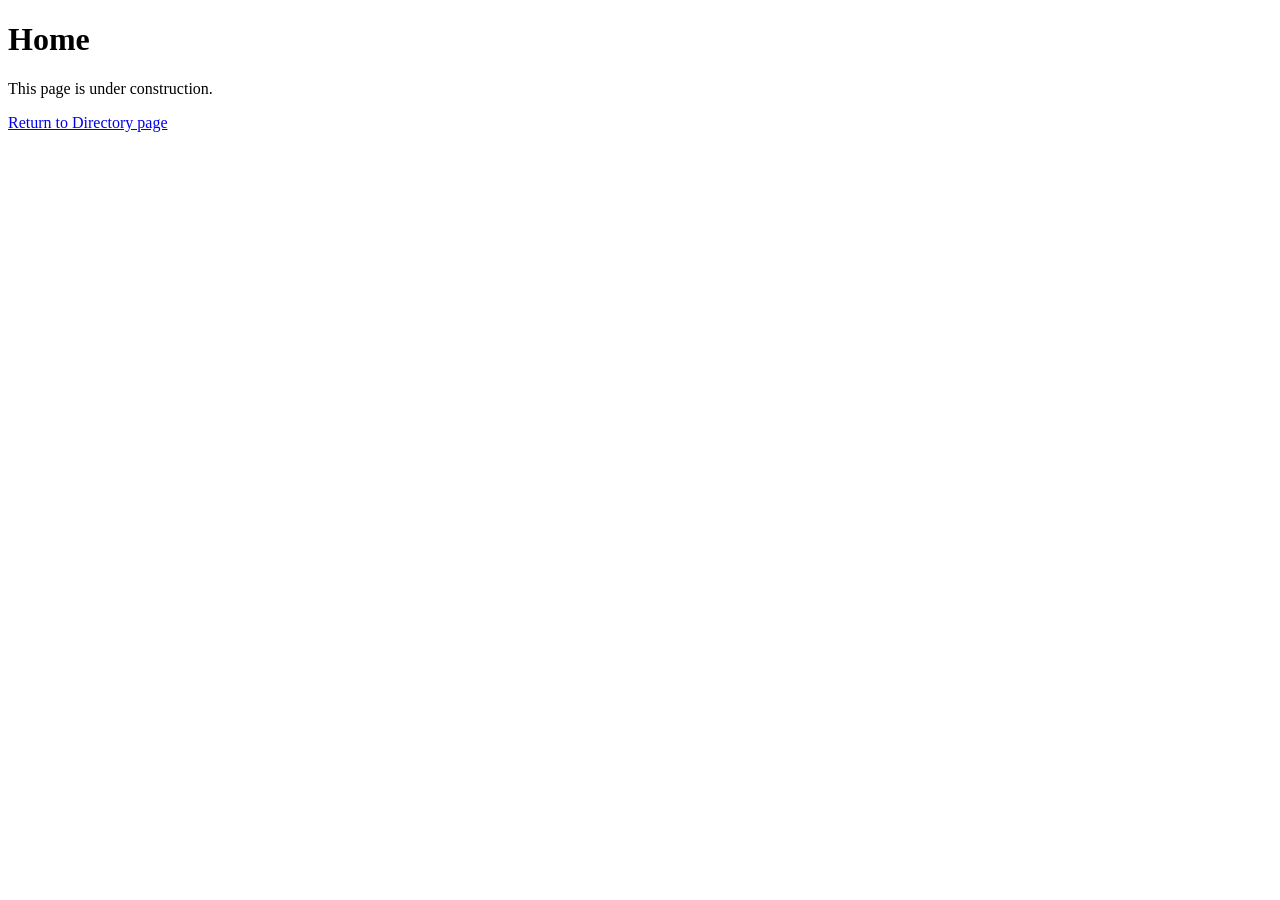
==== chamber/index.html @ 59874936 "fix(chamber): add Open Graph type metadata" ====
<!DOCTYPE html>
<html lang="en">

<head>
    <meta charset="UTF-8">
    <meta name="viewport" content="width=device-width, initial-scale=1.0">
    <title>Home | Chamber Project</title>
</head>

<body>
    <main>
        <h1>Home</h1>
        <p>This page is under construction.</p>
        <a href="directory.html">Return to Directory page</a>
    </main>
</body>

</html>
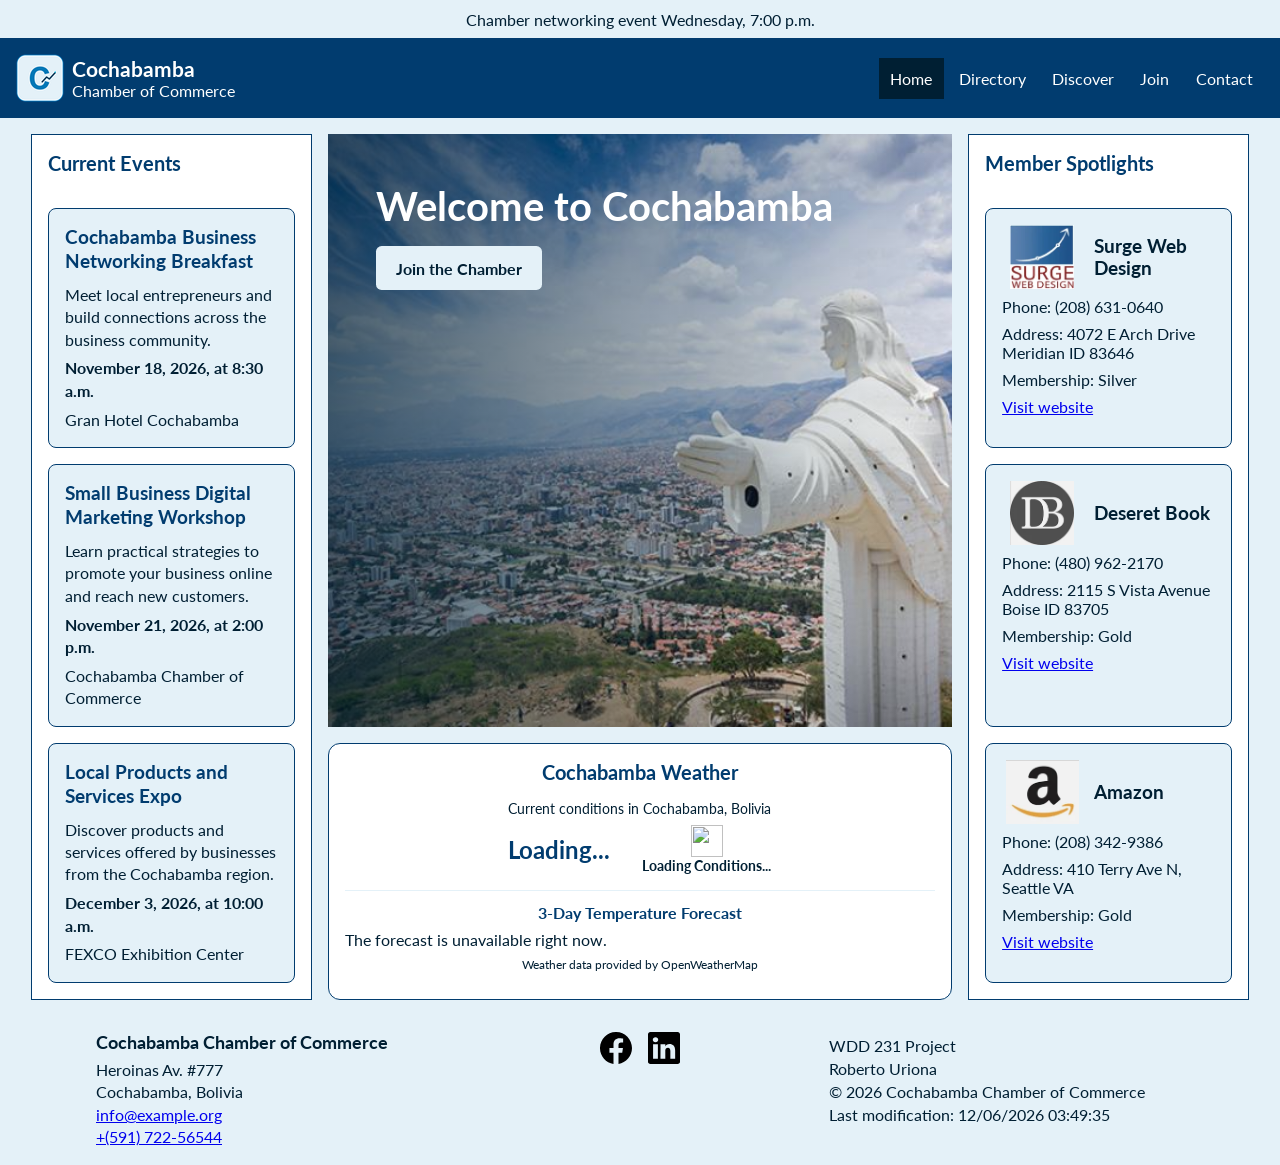
==== commit e43f81cc: "feat(chamber): add homepage weather and member spotlights" ====
--- a/chamber/index.html
+++ b/chamber/index.html
@@ -4,15 +4,156 @@
 <head>
     <meta charset="UTF-8">
     <meta name="viewport" content="width=device-width, initial-scale=1.0">
-    <title>Home | Chamber Project</title>
+    <meta name="author" content="Roberto Uriona">
+    <meta name="description"
+        content="Explore the Cochabamba Chamber of Commerce directory to discover local businesses, services, and contact information.">
+    <meta property="og:title" content="Cochabamba Chamber of Commerce | Home Page">
+    <meta property="og:type" content="website">
+    <meta property="og:description"
+        content="Explore local businesses and services in the Cochabamba Chamber of Commerce directory.">
+    <meta property="og:image" content="https://ruriona19.github.io/wdd231/chamber/images/cochabamba-city.jpeg">
+    <meta property="og:url" content="https://ruriona19.github.io/wdd231/chamber/index.html">
+    <title>Home Page | Cochabamba Chamber of Commerce</title>
+    <link rel="icon" href="images/favicon.ico" sizes="any">
+    <link rel="stylesheet" href="styles/small.css">
+    <link rel="stylesheet" href="styles/large.css">
+    <link rel="preconnect" href="https://fonts.googleapis.com">
+    <link rel="preconnect" href="https://fonts.gstatic.com" crossorigin>
+    <link href="https://fonts.googleapis.com/css2?family=Lato:wght@300;400;700&display=swap" rel="stylesheet">
+    <script src="scripts/date.js" defer></script>
+    <script src="scripts/navigation.js" defer></script>
+    <script src="scripts/weather.js" defer></script>
+    <script src="scripts/spotlight.js" defer></script>
 </head>
 
 <body>
-    <main>
-        <h1>Home</h1>
-        <p>This page is under construction.</p>
-        <a href="directory.html">Return to Directory page</a>
+    <header>
+        <p class="announcement">
+            Chamber networking event Wednesday, 7:00 p.m.
+        </p>
+        <div class="header-content">
+            <a class="brand" href="index.html">
+                <img src="images/favicon.ico" alt="">
+                <span class="brand-text">
+                    <span class="brand-name">Cochabamba</span>
+                    <span>Chamber of Commerce</span>
+                </span>
+            </a>
+
+            <button class="menu-toggle" type="button" aria-expanded="false" aria-controls="primary-nav">
+                <span class="menu-open" aria-hidden="true">☰</span>
+                <span class="menu-close" aria-hidden="true">×</span>
+                <span class="visually-hidden">Open navigation</span>
+            </button>
+
+            <nav id="primary-nav" aria-label="Main navigation">
+                <a href="index.html" aria-current="page">Home</a>
+                <a href="directory.html">Directory</a>
+                <a href="discover.html">Discover</a>
+                <a href="join.html">Join</a>
+                <a href="contact.html">Contact</a>
+            </nav>
+        </div>
+    </header>
+    <main class="home-layout">
+        <section class="hero" aria-labelledby="hero-title">
+            <img class="hero-image" src="images/cochabamba-city.jpeg" alt="Cochabamba city view" fetchpriority="high">
+            <div class="hero-content">
+                <h1 id="hero-title">Welcome to Cochabamba</h1>
+                <a class="hero-cta" href="join.html">Join the Chamber</a>
+            </div>
+        </section>
+
+        <section class="home-panel home-weather" aria-labelledby="weather-title">
+            <h2 id="weather-title">Cochabamba Weather</h2>
+            <p class="weather-location">Current conditions in Cochabamba, Bolivia</p>
+
+            <div class="weather-summary">
+                <p class="weather-temperature">
+                    <span id="current-temp" aria-live="polite">Loading...</span>
+                </p>
+                <figure class="weather-condition">
+                    <img id="weather-icon" src="" alt="">
+                    <figcaption aria-live="polite">Loading conditions...</figcaption>
+                </figure>
+            </div>
+
+            <div class="weather-forecast" aria-labelledby="forecast-title">
+                <h3 id="forecast-title">3-Day Temperature Forecast</h3>
+                <ul id="forecast-list" aria-live="polite">
+                    <li>Loading forecast...</li>
+                </ul>
+            </div>
+
+            <p class="weather-source">Weather data provided by OpenWeatherMap</p>
+        </section>
+
+        <section class="home-panel home-events" aria-labelledby="events-title">
+            <h2 id="events-title">Current Events</h2>
+
+            <article class="event-card">
+                <h3>Cochabamba Business Networking Breakfast</h3>
+                <p>Meet local entrepreneurs and build connections across the business community.</p>
+                <p><time datetime="2026-11-18T08:30-04:00">November 18, 2026, at 8:30 a.m.</time></p>
+                <p>Gran Hotel Cochabamba</p>
+            </article>
+
+            <article class="event-card">
+                <h3>Small Business Digital Marketing Workshop</h3>
+                <p>Learn practical strategies to promote your business online and reach new customers.</p>
+                <p><time datetime="2026-11-21T14:00-04:00">November 21, 2026, at 2:00 p.m.</time></p>
+                <p>Cochabamba Chamber of Commerce</p>
+            </article>
+
+            <article class="event-card">
+                <h3>Local Products and Services Expo</h3>
+                <p>Discover products and services offered by businesses from the Cochabamba region.</p>
+                <p><time datetime="2026-12-03T10:00-04:00">December 3, 2026, at 10:00 a.m.</time></p>
+                <p>FEXCO Exhibition Center</p>
+            </article>
+
+
+        </section>
+
+        <section class="home-spotlights" aria-labelledby="spotlights-title">
+            <h2 id="spotlights-title">Member Spotlights</h2>
+
+            <div id="spotlight-container" aria-live="polite">
+                <p>Loading member spotlights...</p>
+            </div>
+        </section>
     </main>
+    <footer class="site-footer">
+        <div class="footer-content">
+            <div>
+                <h2>Cochabamba Chamber of Commerce</h2>
+                <address>
+                    Heroinas Av. #777<br>
+                    Cochabamba, Bolivia<br>
+                    <a href="mailto:info@example.org">info@example.org</a><br>
+                    <a href="tel:+59172256544">+(591) 722-56544</a>
+                </address>
+            </div>
+
+            <div class="social-links">
+                <a href="https://facebook.com" target="_blank" rel="noopener noreferrer"
+                    aria-label="Cochabamba Chamber of Commerce' Facebook">
+                    <img src="images/facebook.svg" alt="Visit us on Facebook">
+                </a>
+                <a href="https://linkeding.com" target="_blank" rel="noopener noreferrer"
+                    aria-label="Cochabamba Chamber of Commerce' LinkedIn">
+                    <img src="images/linkedin.svg" alt="Visit us on LinkedIn">
+                </a>
+            </div>
+
+            <div>
+                <p>WDD 231 Project</p>
+                <p>Roberto Uriona</p>
+                <p>&copy; <span id="current-year"></span> Cochabamba Chamber of Commerce</p>
+                <p>Last modification: <span id="last-modified"></span></p>
+            </div>
+        </div>
+    </footer>
 </body>
 
 </html>
--- a/chamber/styles/small.css
+++ b/chamber/styles/small.css
@@ -0,0 +1,564 @@
+:root {
+    --color-primary: #013c6f;
+    --color-secondary: #001f33;
+    --color-accent: #00b4d8;
+    --color-accent-light: #caf0f8;
+    --color-background: #e4f1f8;
+    --color-white: #ffffff;
+
+    --color-text: var(--color-secondary);
+}
+
+* {
+    box-sizing: border-box;
+}
+
+body {
+    margin: 0;
+    font-family: "Lato", sans-serif;
+    color: var(--color-text);
+    background: var(--color-background);
+}
+
+/* header */
+.announcement {
+    margin: 0;
+    padding: 0.6rem 1rem;
+    color: var(--color-secondary);
+    background: var(--color-background);
+    text-align: center;
+}
+
+.header-content {
+    display: flex;
+    align-items: center;
+    justify-content: space-between;
+    gap: 1rem;
+    padding: 1rem;
+    flex-wrap: wrap;
+    background-color: var(--color-primary);
+    color: var(--color-white);
+}
+
+.brand {
+    display: flex;
+    align-items: center;
+    gap: 0.5rem;
+    color: inherit;
+    text-decoration: none;
+}
+
+.brand img {
+    width: 48px;
+    height: 48px;
+    flex: 0 0 48px;
+}
+
+.brand-text {
+    display: grid;
+}
+
+.brand-name {
+    font-size: 1.3rem;
+    font-weight: 700;
+}
+
+.menu-close {
+    display: none;
+}
+
+.menu-toggle {
+    padding: 0.5rem;
+    border: 0;
+    color: var(--color-white);
+    background: var(--color-secondary);
+    font-size: 1.5rem;
+}
+
+.menu-toggle[aria-expanded="true"] .menu-open {
+    display: none;
+}
+
+.menu-toggle[aria-expanded="true"] .menu-close {
+    display: inline;
+}
+
+#primary-nav {
+    display: none;
+    flex-basis: 100%;
+}
+
+#primary-nav a {
+    display: block;
+    padding: 0.7rem;
+    color: var(--color-white);
+    text-decoration: none;
+}
+
+#primary-nav a:hover,
+#primary-nav a:focus-visible {
+    text-decoration: underline;
+    text-underline-offset: 0.2em;
+}
+
+#primary-nav a[aria-current="page"] {
+    background: var(--color-secondary);
+}
+
+#primary-nav.is-open {
+    display: block;
+}
+
+.visually-hidden {
+    position: absolute;
+    width: 1px;
+    height: 1px;
+    padding: 0;
+    margin: -1px;
+    overflow: hidden;
+    clip: rect(0, 0, 0, 0);
+    white-space: nowrap;
+    border: 0;
+}
+
+/* main */
+main {
+    width: min(100%, 1250px);
+    margin: 0 auto;
+    padding: 1rem;
+}
+
+.directory-controls {
+    display: flex;
+    justify-content: center;
+    gap: 0.75rem;
+    margin: 1.5rem 0;
+}
+
+.directory-controls button {
+    min-width: 5.5rem;
+    padding: 0.6rem 1rem;
+    border: 1px solid var(--color-secondary);
+    background: var(--color-white);
+    color: var(--color-secondary);
+    cursor: pointer;
+}
+
+.directory-controls button[aria-pressed="true"] {
+    background: var(--color-primary);
+    color: var(--color-white);
+}
+
+.members-grid {
+    display: grid;
+    grid-template-columns: repeat(auto-fit, minmax(min(100%, 285px), 1fr));
+    gap: 1rem;
+}
+
+.member-card {
+    display: grid;
+    grid-template-columns: 76px minmax(0, 1fr);
+    gap: 0.5rem 0.75rem;
+    align-items: center;
+    padding: 1rem;
+    border: 1px solid var(--color-primary);
+    border-radius: 0.5rem;
+    background: var(--color-background);
+    overflow-wrap: anywhere;
+}
+
+.member-card h2 {
+    grid-column: 1 / -1;
+    margin: 0;
+    color: var(--color-secondary);
+    text-align: center;
+    font-size: 1.15rem;
+}
+
+.member-logo {
+    grid-column: 1;
+    grid-row: 2 / span 4;
+    width: 76px;
+    height: 67px;
+    object-fit: contain;
+    background: var(--color-white);
+}
+
+.member-card p {
+    margin: 0;
+}
+
+.member-card a {
+    overflow-wrap: anywhere;
+}
+
+.members-grid.list-view {
+    display: block;
+}
+
+.members-grid.list-view .member-card {
+    display: grid;
+    grid-template-columns: minmax(0, 1fr) minmax(0, 1.2fr) minmax(0, 0.8fr) minmax(0, 1.5fr);
+    gap: 0.5rem 1rem;
+    align-items: start;
+    padding: 1rem;
+    background: var(--color-background);
+}
+
+.members-grid.list-view .member-card:nth-child(even) {
+    background: var(--color-white);
+}
+
+.members-grid.list-view .member-name {
+    grid-column: 1;
+    margin: 0;
+    text-align: left;
+}
+
+.members-grid.list-view .member-logo,
+.members-grid.list-view .member-membership {
+    display: none;
+}
+
+.members-grid.list-view .member-address {
+    grid-column: 2;
+}
+
+.members-grid.list-view .member-phone {
+    grid-column: 3;
+}
+
+.members-grid.list-view .member-website {
+    grid-column: 4;
+    overflow-wrap: anywhere;
+}
+
+@media (max-width: 650px) {
+    .members-grid.list-view .member-card {
+        grid-template-columns: repeat(2, minmax(0, 1fr));
+    }
+
+    .members-grid.list-view .member-name,
+    .members-grid.list-view .member-address {
+        grid-column: 1;
+    }
+
+    .members-grid.list-view .member-phone,
+    .members-grid.list-view .member-website {
+        grid-column: 2;
+    }
+}
+
+/* main home */
+.home-layout {
+    display: grid;
+    grid-template-columns: 1fr;
+    grid-template-areas: "hero" "weather" "events" "spotlights";
+    gap: 1rem;
+}
+
+.hero {
+    position: relative;
+    isolation: isolate;
+    min-height: clamp(18rem, 65vw, 30rem);
+    overflow: hidden;
+    grid-area: hero;
+}
+
+.hero-image {
+    position: absolute;
+    inset: 0;
+    z-index: -2;
+    width: 100%;
+    height: 100%;
+    object-fit: cover;
+    object-position: center;
+}
+
+.hero::before {
+    position: absolute;
+    inset: 0;
+    z-index: -1;
+    background: linear-gradient(90deg, rgb(0 31 51 / 70%), transparent);
+    content: "";
+}
+
+.hero-content {
+    position: relative;
+    display: flex;
+    align-items: flex-start;
+    min-height: inherit;
+    padding: clamp(1.25rem, 5vw, 3rem);
+    color: var(--color-white);
+    flex-direction: column;
+    gap: 1rem;
+}
+
+.hero-content h1 {
+    margin: 0;
+    font-size: clamp(1.5rem, 1rem + 2vw, 2.5rem);
+}
+
+.hero-cta {
+    display: inline-flex;
+    align-items: center;
+    justify-content: center;
+    min-height: 44px;
+    padding: 0.75rem 1.25rem;
+    border-radius: 0.35rem;
+    background: var(--color-background);
+    color: var(--color-secondary);
+    font-weight: 700;
+    text-decoration: none;
+}
+
+.hero-cta:hover {
+    background: var(--color-accent-light);
+}
+
+.hero-cta:focus-visible {
+    outline: 3px solid var(--color-white);
+    outline-offset: 3px;
+}
+
+.home-panel,
+.home-spotlights {
+    padding: 1rem;
+    background: var(--color-white);
+    border: 1px solid var(--color-primary);
+}
+
+.home-events {
+    display: grid;
+    grid-area: events;
+    gap: 1rem;
+}
+
+.home-weather {
+    grid-area: weather;
+}
+
+.home-spotlights {
+    display: grid;
+    align-content: start;
+    gap: 1rem;
+    grid-area: spotlights;
+}
+
+.home-panel h2,
+.home-spotlights>h2 {
+    margin-top: 0;
+    color: var(--color-primary);
+    font-size: 1.25rem;
+}
+
+/* event cards */
+
+.event-card,
+.spotlight-card {
+    display: grid;
+    grid-template-columns: repeat(2, minmax(0, 1fr));
+    gap: 0.5rem 0.75rem;
+    align-items: center;
+    padding: 1rem;
+    border: 1px solid var(--color-primary);
+    border-radius: 0.5rem;
+    background: var(--color-background);
+}
+
+.event-card {
+    grid-template-columns: minmax(0, 1fr);
+    align-items: start;
+    gap: 0.4rem;
+}
+
+.event-card h3 {
+    margin: 0 0 0.25rem;
+    color: var(--color-primary);
+    line-height: 1.3;
+}
+
+.event-card p {
+    margin: 0;
+    line-height: 1.4;
+}
+
+.event-card time {
+    font-weight: 700;
+}
+
+/* spotlight cards */
+
+.spotlight-card {
+    grid-template-columns: minmax(0, 1fr);
+    gap: 0.5rem;
+    align-content: start;
+}
+
+.spotlight-heading {
+    display: grid;
+    grid-template-columns: 5rem minmax(0, 1fr);
+    align-items: center;
+    gap: 0.75rem;
+    min-height: 4rem;
+}
+
+.spotlight-logo {
+    display: block;
+    width: 5rem;
+    max-width: 100%;
+    max-height: 4rem;
+    height: auto;
+    object-fit: contain;
+}
+
+.spotlight-card h3 {
+    margin: 0;
+    overflow-wrap: anywhere;
+}
+
+.spotlight-card p {
+    margin: 0;
+    overflow-wrap: anywhere;
+}
+
+#spotlight-container {
+    display: contents;
+}
+
+/* weather section  */
+
+.home-weather {
+    display: grid;
+    align-content: start;
+    border-radius: 0.75rem;
+    text-align: center;
+}
+
+.weather-location,
+.weather-source {
+    margin: 0;
+    font-size: 0.9rem;
+}
+
+.weather-summary {
+    display: flex;
+    align-items: center;
+    justify-content: center;
+    gap: clamp(1rem, 1rem + 4vw, 2rem);
+    width: 100%;
+    margin-top: 0.5rem;
+}
+
+.weather-temperature {
+    margin: 0;
+    color: var(--color-primary);
+    font-size: clamp(1rem, 1rem + 2vw, 1.5rem);
+    font-weight: 700;
+    text-align: center;
+}
+
+#current-temp strong {
+    font: inherit;
+}
+
+.weather-condition {
+    display: grid;
+    justify-items: center;
+    min-width: 5rem;
+    margin: 0;
+    text-align: center;
+}
+
+#weather-icon {
+    width: 2rem;
+    height: 2rem;
+    object-fit: contain;
+}
+
+.weather-condition figcaption {
+    color: var(--color-secondary);
+    font-size: 0.9rem;
+    font-weight: 700;
+    text-transform: capitalize;
+}
+
+.weather-source {
+    margin-top: 0.5rem;
+    font-size: 0.75rem;
+}
+
+.weather-forecast {
+    width: 100%;
+    margin-top: 1rem;
+    padding-top: 0.75rem;
+    border-top: 1px solid var(--color-background);
+}
+
+.weather-forecast h3 {
+    margin: 0 0 0.5rem;
+    color: var(--color-primary);
+    font-size: 1rem;
+}
+
+#forecast-list {
+    display: grid;
+    gap: 0.4rem;
+    margin: 0;
+    padding: 0;
+    list-style: none;
+    text-align: left;
+}
+
+#forecast-list li {
+    padding: 0.5rem 0.65rem;
+    border-radius: 0.35rem;
+    background: var(--color-background);
+    font-size: 0.9rem;
+}
+
+/* footer */
+.site-footer {
+    display: grid;
+    grid-template-columns: repeat(auto-fit, minmax(min(100%, 220px), 1fr));
+    gap: 0.75rem;
+    padding: 1rem 0;
+    background: var(--color-background);
+}
+
+.footer-content {
+    display: grid;
+    grid-template-columns: repeat(auto-fit, minmax(min(100%, 220px), 1fr));
+    gap: 0.75rem;
+    align-items: start;
+    width: min(100%, 1120px);
+    margin-inline: auto;
+    padding-inline: 1rem;
+}
+
+.site-footer h2 {
+    margin: 0 0 0.4rem;
+    font-size: 1.1rem;
+}
+
+.site-footer address {
+    font-style: normal;
+    line-height: 1.4;
+}
+
+.site-footer>div:last-child p {
+    margin: 0.25rem 0;
+}
+
+.social-links {
+    display: flex;
+    justify-content: center;
+    align-items: center;
+    gap: 1rem;
+}
+
+.social-links img {
+    display: block;
+    width: 32px;
+    height: 32px;
+}
--- a/chamber/styles/large.css
+++ b/chamber/styles/large.css
@@ -0,0 +1,57 @@
+@media (min-width: 700px) {
+    .menu-toggle {
+        display: none;
+    }
+
+    #primary-nav {
+        display: flex;
+        flex-basis: auto;
+        gap: 0.25rem;
+    }
+
+    #primary-nav a {
+        display: inline-block;
+    }
+}
+
+@media (min-width: 900px) {
+    .home-layout {
+        height: auto;
+        min-height: clamp(38rem, 75vh, 56rem);
+        grid-template-columns:
+            minmax(14rem, 0.9fr) minmax(0, 2fr) minmax(15rem, 0.9fr);
+        grid-template-rows: repeat(4, auto);
+        align-items: stretch;
+    }
+
+    .home-events,
+    .home-spotlights {
+        display: grid;
+        grid-row: 1 / span 4;
+        grid-template-rows: subgrid;
+        gap: 1rem;
+    }
+
+    .home-events {
+        grid-column: 1;
+    }
+
+    .hero {
+        grid-column: 2;
+        grid-row: 1 / span 3;
+        min-height: 0;
+    }
+
+    .home-weather {
+        grid-column: 2;
+        grid-row: 4;
+    }
+
+    .home-spotlights {
+        grid-column: 3;
+    }
+
+    .hero-content {
+        min-height: 100%;
+    }
+}
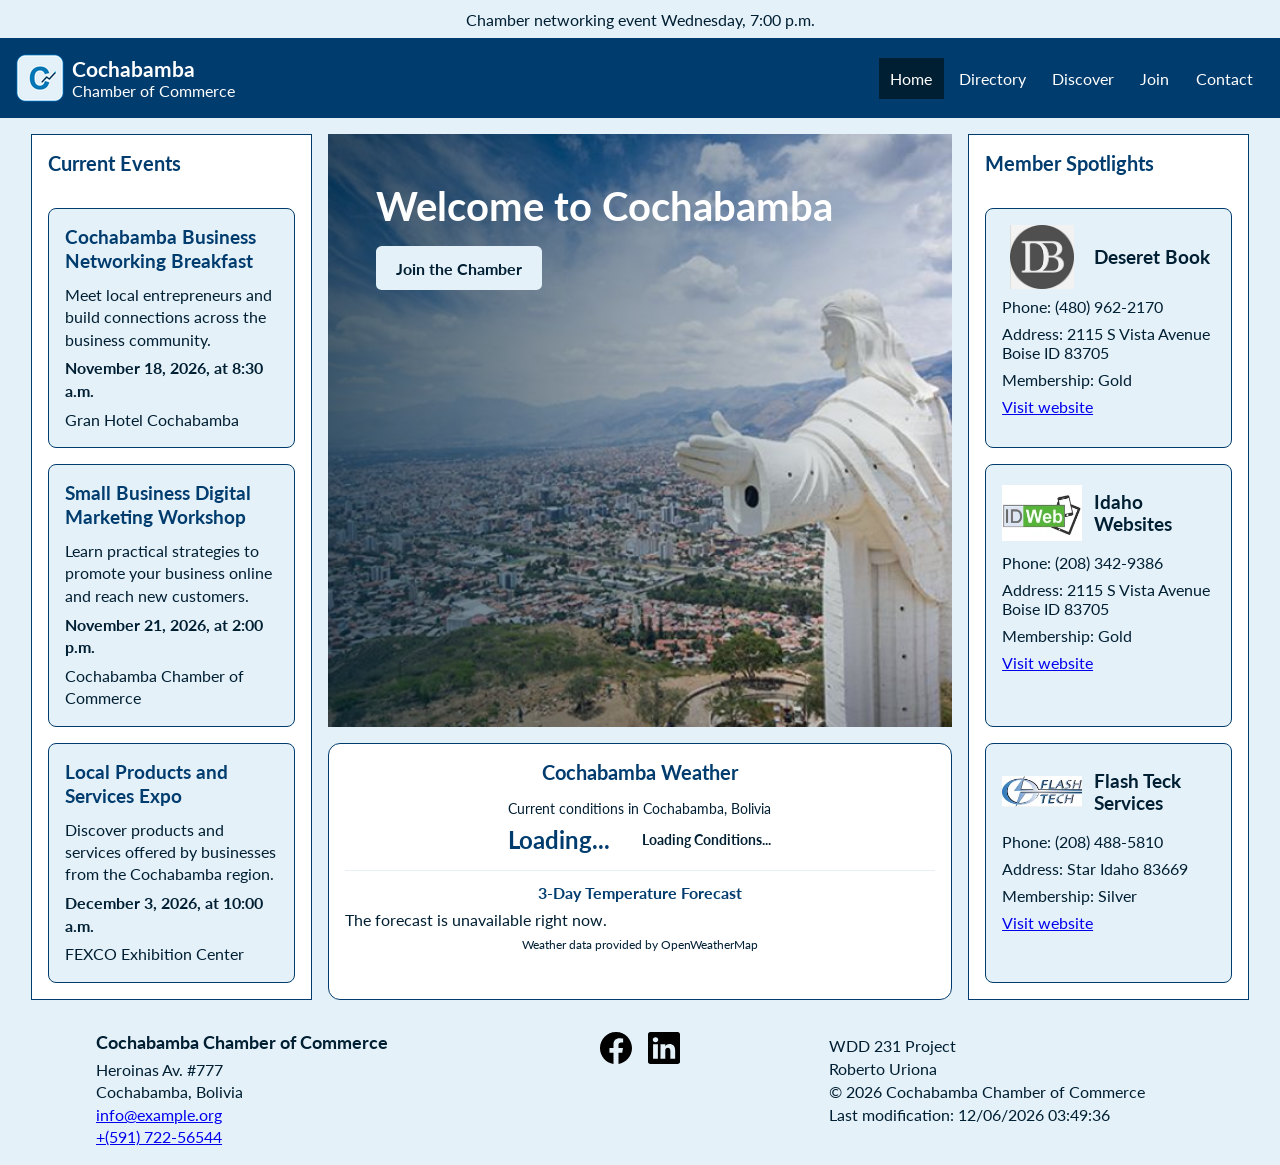
==== commit ef89e196: "fix(chamber): resolve weather markup validation issues" ====
--- a/chamber/index.html
+++ b/chamber/index.html
@@ -73,17 +73,16 @@
                     <span id="current-temp" aria-live="polite">Loading...</span>
                 </p>
                 <figure class="weather-condition">
-                    <img id="weather-icon" src="" alt="">
                     <figcaption aria-live="polite">Loading conditions...</figcaption>
                 </figure>
             </div>
 
-            <div class="weather-forecast" aria-labelledby="forecast-title">
+            <section class="weather-forecast" aria-labelledby="forecast-title">
                 <h3 id="forecast-title">3-Day Temperature Forecast</h3>
                 <ul id="forecast-list" aria-live="polite">
                     <li>Loading forecast...</li>
                 </ul>
-            </div>
+            </section>
 
             <p class="weather-source">Weather data provided by OpenWeatherMap</p>
         </section>
@@ -155,5 +154,6 @@
         </div>
     </footer>
 </body>
+<!-- Call to Action -->
 
 </html>
--- a/chamber/styles/small.css
+++ b/chamber/styles/small.css
@@ -334,10 +334,6 @@
     gap: 1rem;
 }
 
-.home-weather {
-    grid-area: weather;
-}
-
 .home-spotlights {
     display: grid;
     align-content: start;
@@ -429,6 +425,7 @@
 /* weather section  */
 
 .home-weather {
+    grid-area: weather;
     display: grid;
     align-content: start;
     border-radius: 0.75rem;
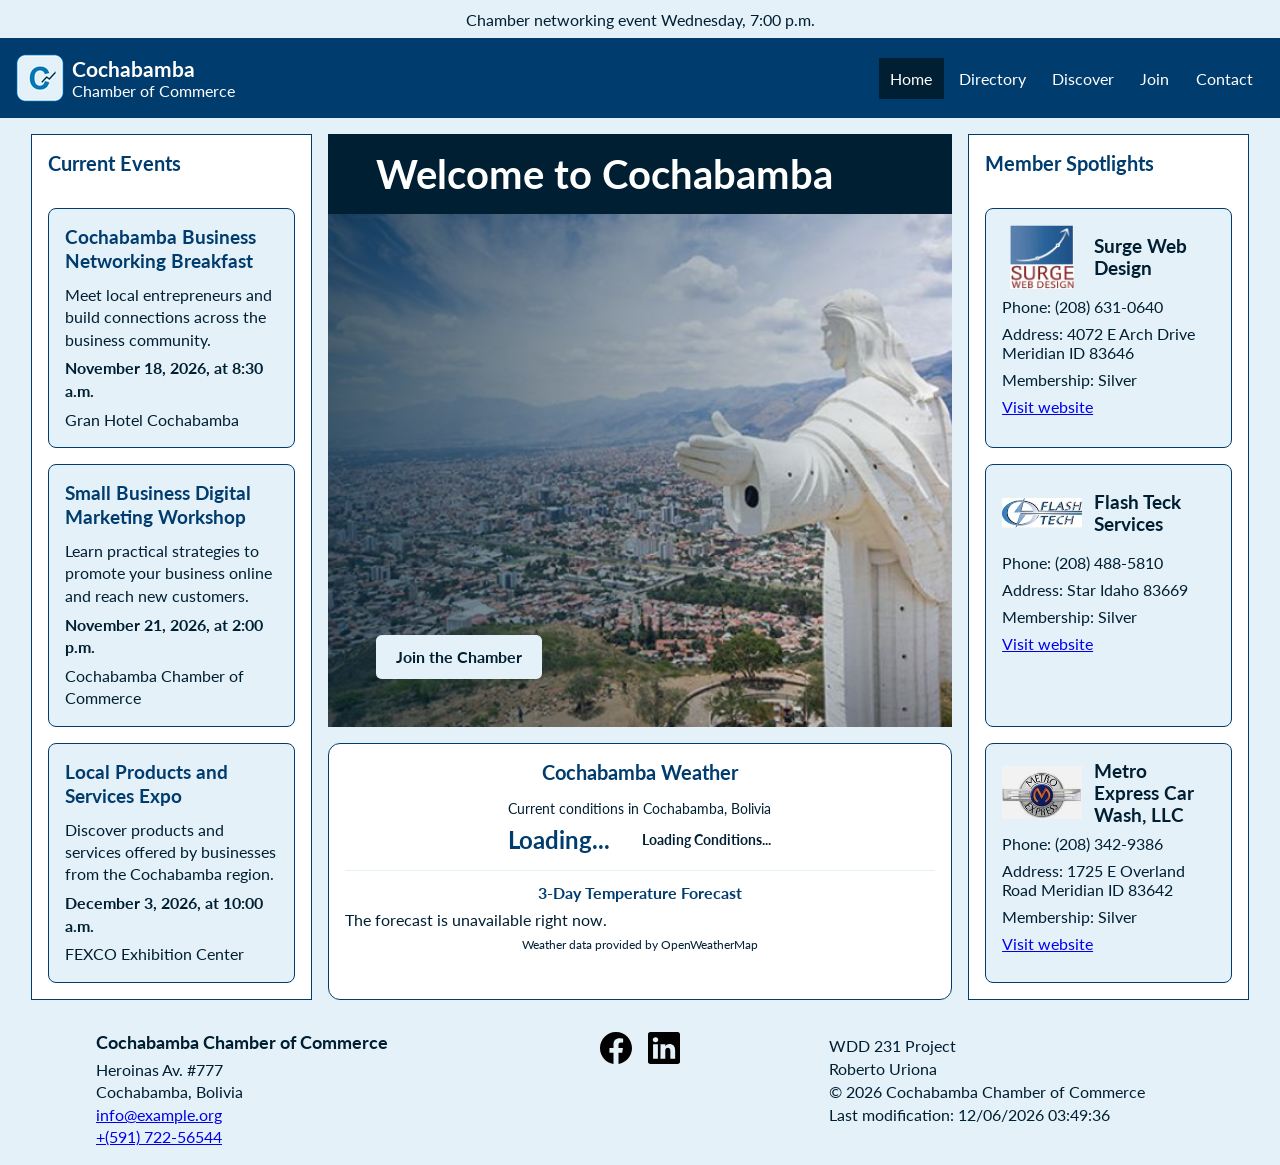
==== commit 36c39a84: "style(chamber): improve hero contrast and reposition join CTA" ====
--- a/chamber/index.html
+++ b/chamber/index.html
@@ -59,7 +59,9 @@
         <section class="hero" aria-labelledby="hero-title">
             <img class="hero-image" src="images/cochabamba-city.jpeg" alt="Cochabamba city view" fetchpriority="high">
             <div class="hero-content">
-                <h1 id="hero-title">Welcome to Cochabamba</h1>
+                <div class="hero-title-band">
+                    <h1 id="hero-title">Welcome to Cochabamba</h1>
+                </div>
                 <a class="hero-cta" href="join.html">Join the Chamber</a>
             </div>
         </section>
--- a/chamber/styles/small.css
+++ b/chamber/styles/small.css
@@ -288,14 +288,22 @@
     display: flex;
     align-items: flex-start;
     min-height: inherit;
-    padding: clamp(1.25rem, 5vw, 3rem);
+    padding: 0;
     color: var(--color-white);
     flex-direction: column;
     gap: 1rem;
 }
 
+.hero-title-band {
+    align-self: stretch;
+    margin: 0;
+    padding: 1rem clamp(1.25rem, 5vw, 3rem);
+    background: var(--color-secondary);
+}
+
 .hero-content h1 {
     margin: 0;
+    color: var(--color-white);
     font-size: clamp(1.5rem, 1rem + 2vw, 2.5rem);
 }
 
@@ -310,6 +318,9 @@
     color: var(--color-secondary);
     font-weight: 700;
     text-decoration: none;
+    position: absolute;
+    left: clamp(1.25rem, 5vw, 3rem);
+    bottom: clamp(1.25rem, 5vw, 3rem);
 }
 
 .hero-cta:hover {
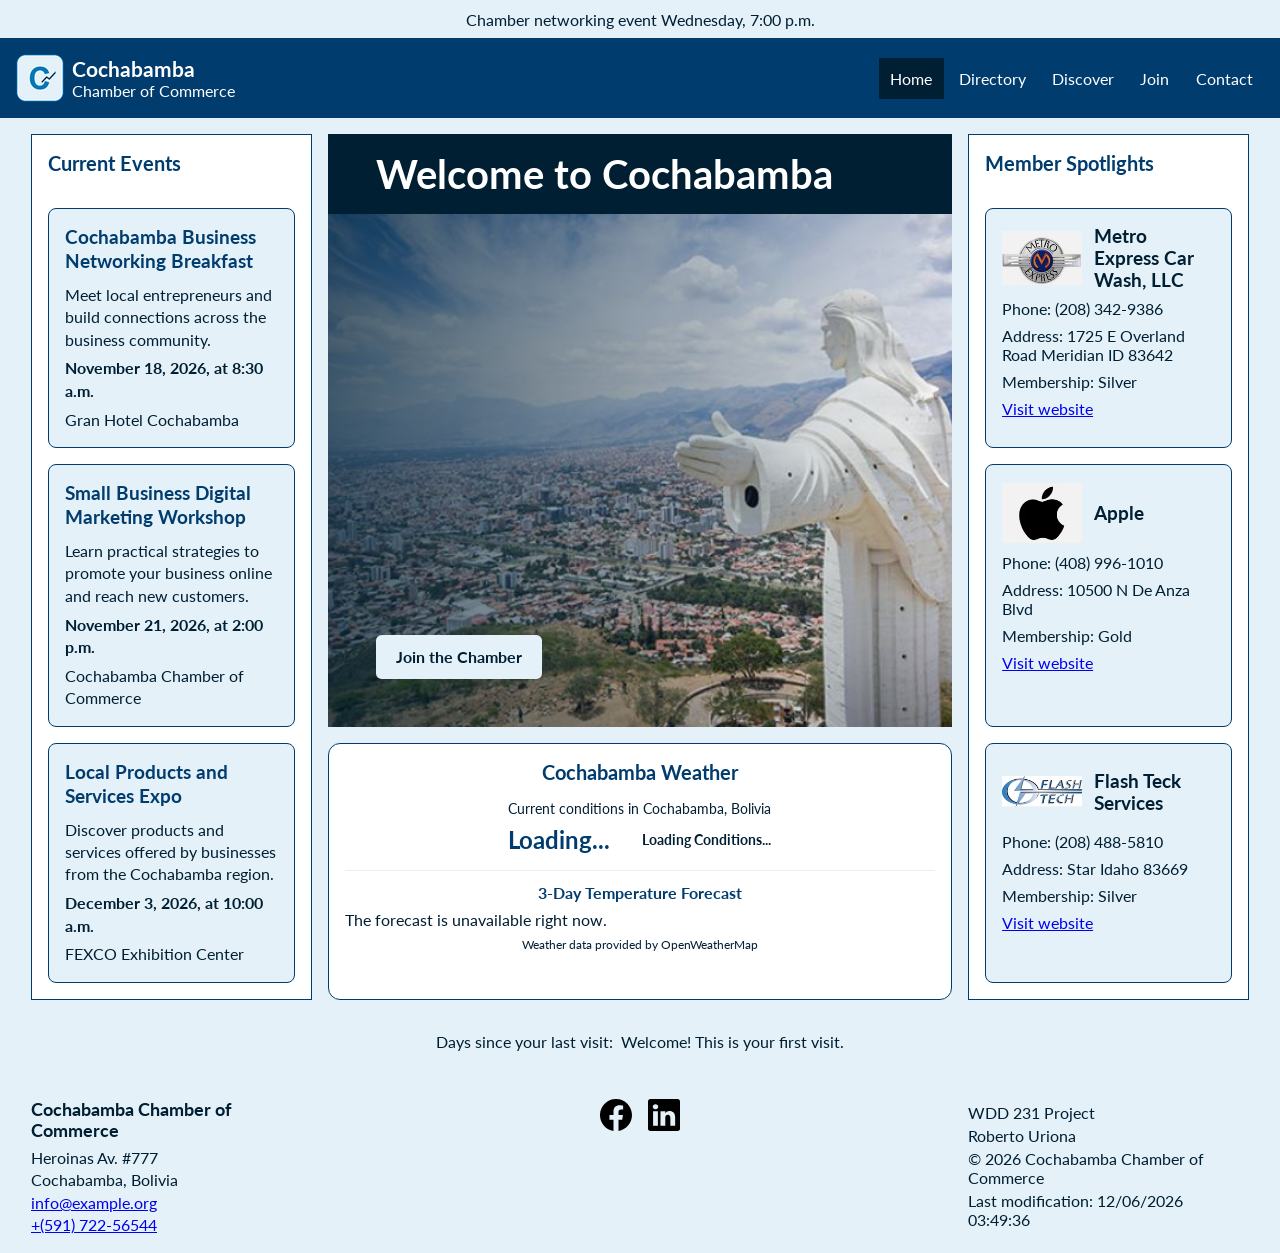
==== commit 18a1061f: "feat(discover): add discover page with places data and styling" ====
--- a/chamber/index.html
+++ b/chamber/index.html
@@ -123,6 +123,12 @@
                 <p>Loading member spotlights...</p>
             </div>
         </section>
+        <div class="daysElapsedSinceLastVisit">
+            <p>
+                <span class="label">Days since your last visit:</span>
+                <span class="daysFromLastVisit">0</span>
+            </p>
+        </div>
     </main>
     <footer class="site-footer">
         <div class="footer-content">
--- a/chamber/styles/small.css
+++ b/chamber/styles/small.css
@@ -116,7 +116,6 @@
     padding: 0;
     margin: -1px;
     overflow: hidden;
-    clip: rect(0, 0, 0, 0);
     white-space: nowrap;
     border: 0;
 }
@@ -197,7 +196,6 @@
 }
 
 .members-grid.list-view .member-card {
-    display: grid;
     grid-template-columns: minmax(0, 1fr) minmax(0, 1.2fr) minmax(0, 0.8fr) minmax(0, 1.5fr);
     gap: 0.5rem 1rem;
     align-items: start;
@@ -443,10 +441,14 @@
     text-align: center;
 }
 
-.weather-location,
+.weather-location {
+    margin: 0;
+    font-size: 0.9rem;
+}
+
 .weather-source {
-    margin: 0;
-    font-size: 0.9rem;
+    margin: 0.5rem 0 0;
+    font-size: 0.75rem;
 }
 
 .weather-summary {
@@ -491,11 +493,6 @@
     text-transform: capitalize;
 }
 
-.weather-source {
-    margin-top: 0.5rem;
-    font-size: 0.75rem;
-}
-
 .weather-forecast {
     width: 100%;
     margin-top: 1rem;
@@ -539,7 +536,7 @@
     grid-template-columns: repeat(auto-fit, minmax(min(100%, 220px), 1fr));
     gap: 0.75rem;
     align-items: start;
-    width: min(100%, 1120px);
+    width: min(100%, 1250px);
     margin-inline: auto;
     padding-inline: 1rem;
 }
@@ -569,4 +566,317 @@
     display: block;
     width: 32px;
     height: 32px;
-}+}
+
+/* Join Page */
+.join-layout {
+    display: grid;
+    gap: 2rem;
+}
+
+.join-form,
+.membership-section {
+    padding: 1.25rem;
+    border: 1px solid var(--color-primary);
+    border-radius: 0.5rem;
+    background: var(--color-white);
+}
+
+.join-form {
+    display: grid;
+    gap: 0.85rem;
+}
+
+.join-form h1,
+.membership-section>h2 {
+    margin: 0 0 0.5rem;
+    color: var(--color-primary);
+    font-size: 1.3rem;
+}
+
+.join-form label {
+    display: grid;
+    gap: 0.35rem;
+    color: var(--color-secondary);
+    font-weight: 700;
+}
+
+.join-form input:not([type="hidden"]):not([type="submit"]),
+.join-form select,
+.join-form textarea {
+    width: 100%;
+    padding: 0.5rem 0.5rem;
+    border: 1px solid var(--color-primary);
+    border-left: 0.3rem solid var(--color-accent);
+    border-radius: 0.35rem;
+    background: var(--color-white);
+    color: var(--color-text);
+}
+
+.join-form textarea {
+    min-height: 7rem;
+    resize: vertical;
+}
+
+.join-form input:focus-visible,
+.join-form select:focus-visible,
+.join-form textarea:focus-visible {
+    outline: 3px solid var(--color-accent);
+    outline-offset: 2px;
+}
+
+.join-form input[type="submit"] {
+    justify-self: start;
+    padding: 0.5rem;
+    border: 0;
+    border-radius: 0.35rem;
+    background: var(--color-primary);
+    color: var(--color-white);
+    font: inherit;
+    font-weight: 700;
+    cursor: pointer;
+}
+
+.join-form input[type="submit"]:hover {
+    background: var(--color-secondary);
+}
+
+.membership-cards {
+    display: grid;
+    gap: 1rem;
+}
+
+.membership-card {
+    padding: 1rem;
+    border: 1px solid var(--color-primary);
+    border-left: 0.4rem solid var(--color-accent);
+    border-radius: 0.5rem;
+    background: var(--color-accent-light);
+    text-align: center;
+    animation: level-card-enter 550ms ease-out both;
+}
+
+.membership-card:nth-child(2) {
+    animation-delay: 120ms;
+}
+
+.membership-card:nth-child(3) {
+    animation-delay: 240ms;
+}
+
+.membership-card:nth-child(4) {
+    animation-delay: 360ms;
+}
+
+@keyframes level-card-enter {
+    from {
+        opacity: 0;
+        transform: translateY(0.75rem);
+    }
+
+    to {
+        opacity: 1;
+        transform: translateY(0);
+    }
+}
+
+@media (prefers-reduced-motion: reduce) {
+    .membership-card {
+        animation: none;
+    }
+}
+
+.membership-card h3 {
+    margin: 0 0 0.85rem;
+    color: var(--color-secondary);
+}
+
+.membership-dialog {
+    position: relative;
+    width: min(90vw, 36rem);
+    max-height: 85vh;
+    overflow-y: auto;
+    padding: 1.5rem;
+    border: 2px solid var(--color-accent);
+    border-radius: 0.5rem;
+    color: var(--color-text);
+    box-shadow: 0 1rem 3rem rgb(0 31 51 / 30%);
+}
+
+.membership-card a {
+    display: inline-block;
+    padding: 0.55rem 1rem;
+    border-radius: 0.35rem;
+    background: var(--color-primary);
+    color: var(--color-white);
+    font-weight: 700;
+    text-decoration: none;
+}
+
+.membership-card a:hover {
+    background: var(--color-secondary);
+}
+
+.membership-card a:focus-visible {
+    outline: 3px solid var(--color-accent);
+    outline-offset: 3px;
+}
+
+
+
+.membership-dialog h2 {
+    margin: 0 3.5rem 1rem 0;
+    color: var(--color-primary);
+}
+
+.membership-dialog::backdrop {
+    background: rgb(0 31 51 / 55%);
+}
+
+.membership-dialog .dialog-close {
+    position: absolute;
+    top: 0.75rem;
+    right: 0.75rem;
+    padding: 0.45rem 0.8rem;
+    border: 1px solid var(--color-primary);
+    border-radius: 0.35rem;
+    background: var(--color-accent-light);
+    color: var(--color-secondary);
+    font: inherit;
+    cursor: pointer;
+}
+
+/* thank you page */
+.confirmation {
+    max-width: 48rem;
+    margin: 2rem auto;
+}
+
+.confirmation h1 {
+    margin-top: 0;
+    color: var(--color-primary);
+}
+
+.application-details {
+    display: grid;
+    gap: 0.75rem;
+    margin: 1.25rem 0;
+}
+
+.application-details>div {
+    display: grid;
+    grid-template-columns: minmax(8rem, 0.7fr) minmax(0, 1.3fr);
+    gap: 0.5rem;
+    padding: 0.75rem;
+    border-radius: 0.35rem;
+    background: var(--color-background);
+}
+
+.application-details dt {
+    color: var(--color-primary);
+    font-weight: 700;
+}
+
+.application-details dd {
+    margin: 0;
+    overflow-wrap: anywhere;
+}
+
+.application-details[hidden] {
+    display: none;
+}
+
+@media (max-width: 500px) {
+    .application-details>div {
+        grid-template-columns: 1fr;
+    }
+}
+
+/* Discover page */
+
+.place-card {
+    display: grid;
+    grid-template-areas:
+        "name"
+        "photograph"
+        "description"
+        "location"
+        "learn-more";
+    align-content: start;
+    gap: 0.75rem;
+    min-width: 0;
+    padding: 1rem;
+    margin: 1rem 8px;
+    border: 1px solid var(--color-primary);
+    background-color: var(--color-white);
+    border-radius: 0.5rem;
+}
+
+.place-card h2 {
+    grid-area: name;
+    margin: 0;
+    color: var(--color-secondary);
+    font-size: 1.15rem;
+    text-align: center;
+}
+
+.place-card figure {
+    grid-area: photograph;
+    margin: 0;
+    padding: 0.25rem;
+    background-color: var(--color-background);
+    border: 1px solid var(--color-secondary);
+    border-radius: 0.4rem;
+}
+
+.place-card img {
+    display: block;
+    width: 100%;
+    height: 100%;
+    border-radius: 0.2rem;
+
+}
+
+.place-card p {
+    grid-area: description;
+    margin: 0;
+    line-height: 1.5;
+}
+
+.place-card address {
+    grid-area: location;
+    margin: 0;
+    font-style: normal;
+}
+
+.place-card button {
+    grid-area: learn-more;
+    justify-self: start;
+    margin-top: auto;
+    padding: 0.6rem 1rem;
+    border: 0;
+    border-radius: 0.35rem;
+    color: var(--color-white);
+    background: var(--color-primary);
+    font: inherit;
+    cursor: pointer;
+}
+
+.place-card button:hover {
+    background: var(--color-secondary);
+}
+
+/* Last visit message */
+.daysElapsedSinceLastVisit p {
+    display: flex;
+    flex-wrap: wrap;
+    align-items: center;
+    gap: 0.35rem 0.5rem;
+    margin: 1rem;
+}
+
+.daysElapsedSinceLastVisit {
+    grid-column: 1 / -1;
+    justify-self: center;
+}
+
--- a/chamber/styles/large.css
+++ b/chamber/styles/large.css
@@ -54,4 +54,35 @@
     .hero-content {
         min-height: 100%;
     }
+
+    .footer-content {
+        grid-template-columns: minmax(14rem, 0.9fr) minmax(0, 2fr) minmax(15rem, 0.9fr);
+        column-gap: 1rem;
+    }
+
+    .join-layout {
+        grid-template-columns: minmax(0, 1fr) minmax(16rem, 1fr);
+        align-items: start;
+    }
+}
+
+@media (min-width: 1025px) {
+    #place-cards {
+        display: grid;
+        grid-template-columns: 1fr 1fr;
+    }
+
+    .place-card {
+        display: grid;
+        grid-template-columns: minmax(0, 0.8fr) minmax(0, 1.2fr);
+        grid-template-areas:
+            "photograph name"
+            "photograph description"
+            "location location"
+            "learn-more learn-more";
+    }
+
+    .place-card h2 {
+        text-align: left;
+    }
 }
